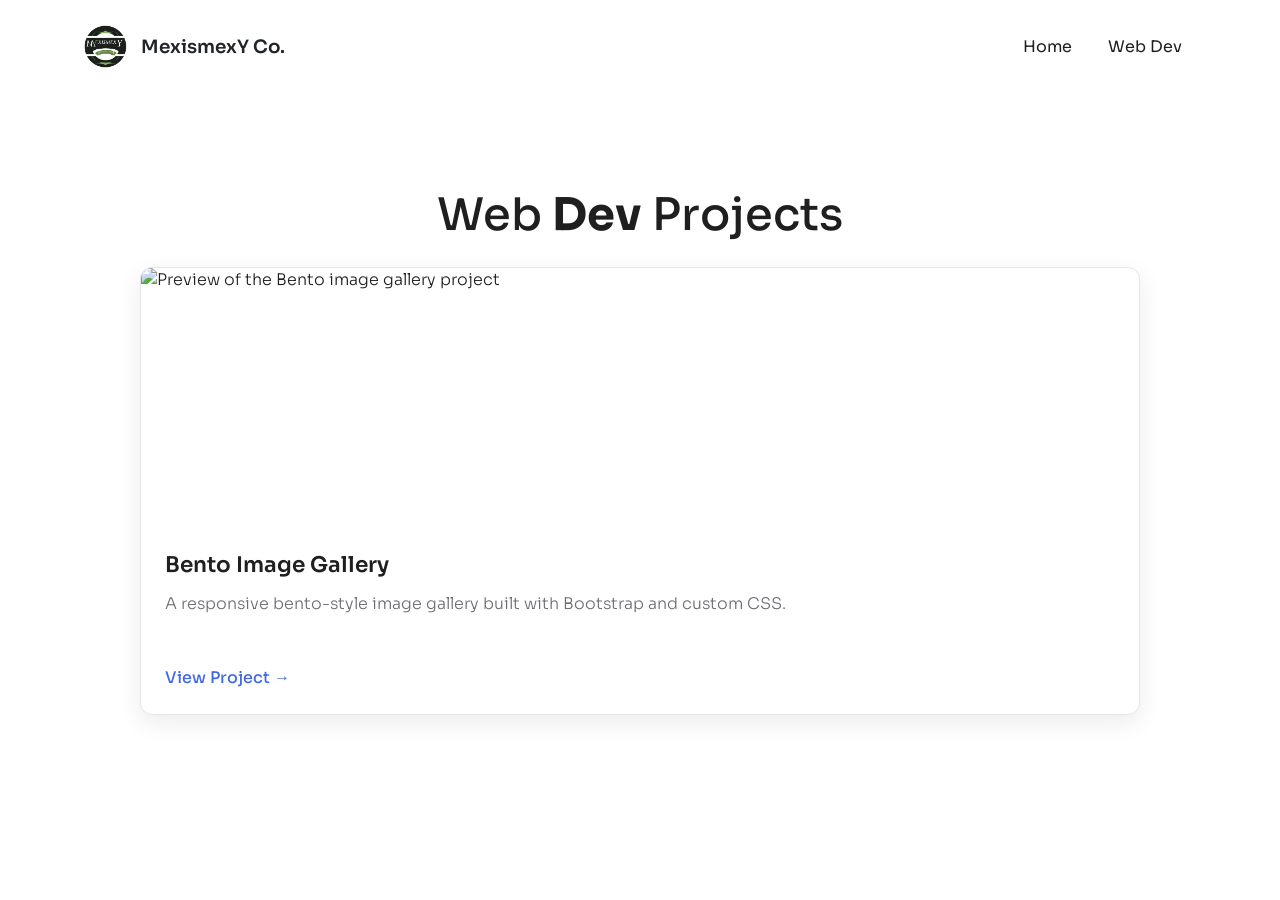
==== projects/web-dev.html @ 0d7992ed "portfolio updates" ====
<!DOCTYPE html>
<html lang="en">
  <head>
    <meta charset="UTF-8" />
    <meta name="viewport" content="width=device-width, initial-scale=1.0" />
    <title>Web Dev Projects | Jairus Portfolio</title>
    <link rel="preconnect" href="https://fonts.googleapis.com" />
    <link rel="preconnect" href="https://fonts.gstatic.com" crossorigin />
    <link href="https://fonts.googleapis.com/css2?family=Heebo:wght@300;400;500;600;700;800&family=Sora:wght@200;300;400;500;600;700&display=swap" rel="stylesheet">
    <link href="https://cdn.jsdelivr.net/npm/bootstrap@5.3.2/dist/css/bootstrap.min.css" rel="stylesheet" integrity="sha384-T3c6CoIi6uLrA9TneNEoa7RxnatzjcDSCmG1MXxSR1GAsXEV/Dwwykc2MPK8M2HN" crossorigin="anonymous">
    <link rel="stylesheet" href="../style.css" />
  </head>
  <body>
    <header class="py-4">
      <nav class="container d-flex justify-content-between align-items-center">
        <a class="navbar-brand text-dark" href="../index.html">
          <img src="../images/logo.png" alt="MexismexY Logo">
          <span>MexismexY Co.</span>
        </a>
        <div class="nav-links">
          <a class="text-decoration-none mx-3" href="../index.html">Home</a>
          <a class="text-decoration-none mx-3" href="web-dev.html" aria-current="page">Web Dev</a>
        </div>
      </nav>
    </header>

    <main>
      <section class="container py-5">
        <h1 class="section-title text-center mb-4">Web <strong>Dev</strong> Projects</h1>
        <div class="project-grid">
          <article class="project-card">
            <img
              src="../../bento/images/photo_5_2026-10-12_23-55-34.jpg"
              alt="Preview of the Bento image gallery project"
              loading="lazy"
              decoding="async"
            >
            <div class="project-card-body">
              <h2>Bento Image Gallery</h2>
              <p>A responsive bento-style image gallery built with Bootstrap and custom CSS.</p>
              <a class="project-link" href="../../bento/index.html">
                View Project <span aria-hidden="true">&rarr;</span>
              </a>
            </div>
          </article>
        </div>
      </section>
    </main>
  </body>
</html>
---- style.css ----
body {
  font-family: 'Sora', sans-serif;
  font-weight: 300;
  background-color: #ffffff;
  color: #1f1f1f;
}

header {
  padding-bottom: 5rem;
  margin-bottom: 2rem;
}

main {
  padding-top: 1rem;
}

.navbar-brand {
  font-weight: 600;
  font-size: 1.15rem;
  display: flex;
  align-items: center;
  gap: 0.75rem;
}

.navbar-brand img {
  height: 45px;
}

.navbar-brand span {
  white-space: nowrap;
}

.nav-links a {
  font-weight: 400;
  font-size: 1rem;
  color: #1f1f1f;
}

.nav-links a:hover {
  text-decoration: none;
  color: #000000;
}

.nav-links .dropdown-menu {
  border: 1px solid #e5e5e5;
  border-radius: 0.5rem;
  box-shadow: 0 0.5rem 1rem rgba(0, 0, 0, 0.08);
}

.nav-links .dropdown-item {
  font-size: 0.95rem;
}

.nav-links .dropdown-item:hover,
.nav-links .dropdown-item:focus {
  color: #000000;
  background-color: #f5f5f5;
}

.section-title {
  font-size: 2.8rem;
  font-weight: 500;
}

.section-title strong {
  font-weight: 700;
}

.project-grid {
  display: grid;
  grid-template-columns: repeat(auto-fit, minmax(280px, 1fr));
  max-width: 1000px;
  margin: 0 auto;
  gap: 2rem;
}

.project-card {
  border: 1px solid #e5e5e5;
  border-radius: 0.75rem;
  background-color: #ffffff;
  box-shadow: 0 0.5rem 1.5rem rgba(0, 0, 0, 0.08);
  overflow: hidden;
}

.project-card > img {
  display: block;
  width: 100%;
  height: 260px;
  object-fit: cover;
}

.project-card-body {
  padding: 1.5rem;
}

.project-card h2,
.project-card p {
  margin-top: 0;
}

.project-card h2 {
  margin-bottom: 0.75rem;
  font-size: 1.35rem;
  font-weight: 600;
}

.project-card p {
  min-height: 3.5rem;
  margin-bottom: 1.25rem;
  color: #6d6d75;
  line-height: 1.7;
}

.project-link {
  color: #4169e1;
  font-weight: 500;
  text-decoration: none;
}

.project-link:hover {
  text-decoration: underline;
}

.hero-intro,
.hero-title,
.hero-subtitle {
  font-family: 'Heebo', sans-serif;
  color: #1f1f1f;
}

.hero-intro {
  font-size: 3.8rem;
  line-height: 1.05;
  font-weight: 200;
  margin-bottom: 0;
}

.hero-title {
  font-size: 3.8rem;
  line-height: 1.05;
  font-weight: 200;
  letter-spacing: -0.02em;
  margin-bottom: 0.5rem;
  margin-top: 0;
}

.hero-subtitle {
  max-width: 520px;
  font-size: 1.05rem;
  line-height: 1.9;
  font-weight: 300;
  color: #6d6d75;
  margin-bottom: 1rem;
}

.text-thin {
  font-weight: 200;
}

.text-medium {
  font-weight: 400;
}

.about-text {
  font-size: 1.45rem;
  line-height: 1.95;
  font-weight: 300;
  color: #6d6d75;
}

.text-block {
  max-width: 800px;
}

.contact-link {
  color: #4169e1;
  text-decoration: none;
}

.contact-link:hover {
  text-decoration: underline;
}

.contact-label {
  color: #1f1f1f;
}

.section-rule,
.section-divider {
  height: 2px;
  background-color: #000000;
  margin: 2.5rem auto;
  width: calc(100% - 100px);
  max-width: 1300px;
}

.section-rule {
  margin-top: 2.5rem;
}

.section-divider {
  margin-top: 2rem;
}

.profile-circle {
  width: 300px;
  height: 300px;
  border-radius: 50%;
  display: flex;
  align-items: center;
  justify-content: center;
  background: linear-gradient(135deg, #f8f8f8 0%, #ededed 100%);
  box-shadow: 0 4px 12px rgba(0, 0, 0, 0.1);
  overflow: hidden;
}

.profile-image {
  width: 100%;
  height: 100%;
  object-fit: cover;
}

.skills-list {
  gap: 1.4rem;
}

.skills-list .skill-icon {
  width: 90px;
  height: 90px;
  border: 2px solid #2f5f14;
  border-radius: 18px;
  display: grid;
  place-items: center;
  color: #2f5f14;
  font-size: 1.9rem;
}

.skills-list .skill-label {
  margin-top: 0.75rem;
  font-size: 0.95rem;
  font-weight: 300;
  color: #1f1f1f;
}

.contact-logo {
  height: 300px;
  width: auto;
}

.social-links a {
  color: #1f1f1f;
  font-size: 1.5rem;
  margin-right: 1.2rem;
  font-weight: 500;
}

.social-links a:last-child {
  margin-right: 0;
}
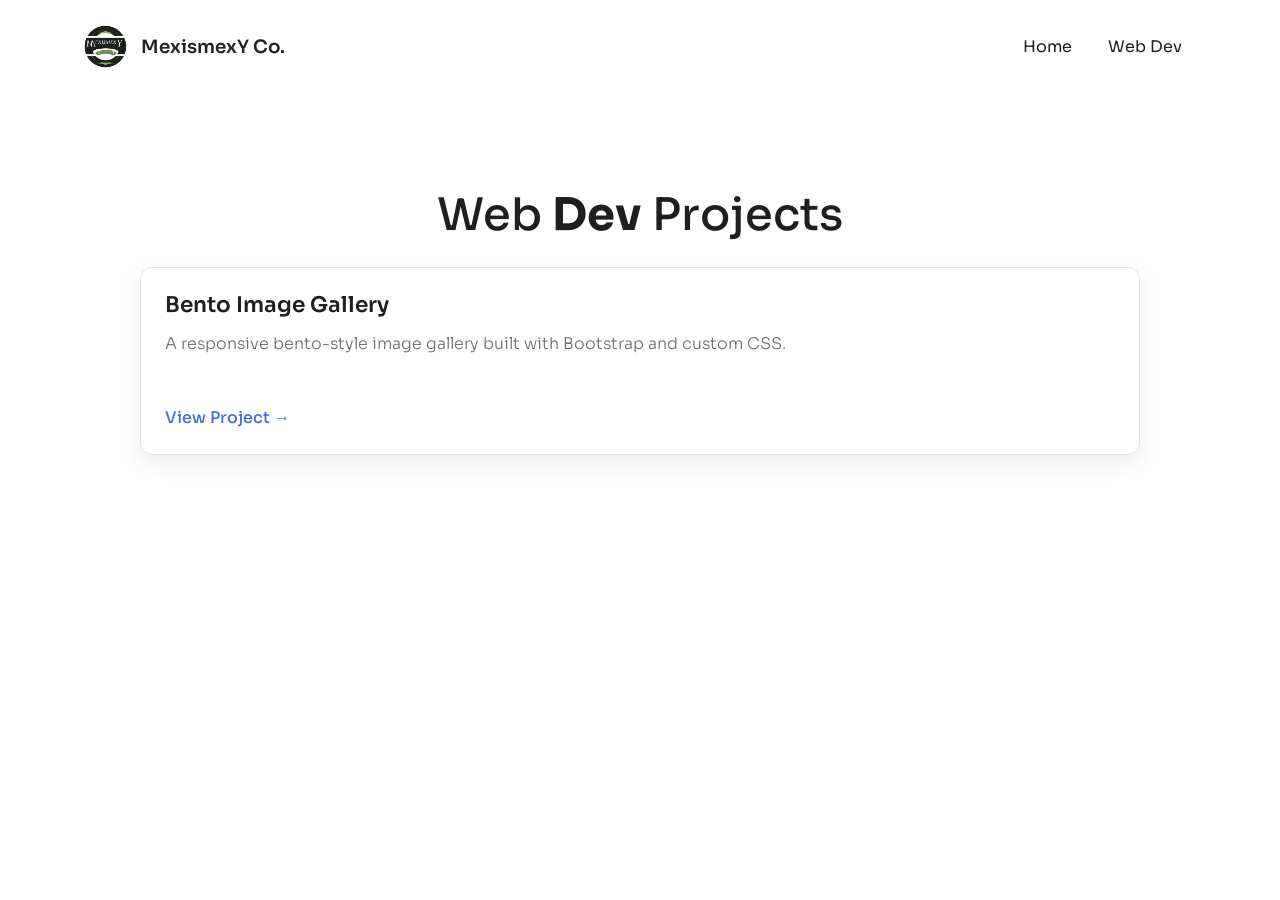
==== commit b4d5b74c: "modified pics" ====
--- a/projects/web-dev.html
+++ b/projects/web-dev.html
@@ -29,16 +29,10 @@
         <h1 class="section-title text-center mb-4">Web <strong>Dev</strong> Projects</h1>
         <div class="project-grid">
           <article class="project-card">
-            <img
-              src="../../bento/images/photo_5_2026-10-12_23-55-34.jpg"
-              alt="Preview of the Bento image gallery project"
-              loading="lazy"
-              decoding="async"
-            >
             <div class="project-card-body">
               <h2>Bento Image Gallery</h2>
               <p>A responsive bento-style image gallery built with Bootstrap and custom CSS.</p>
-              <a class="project-link" href="../../bento/index.html">
+              <a class="project-link" href="bento/index.html">
                 View Project <span aria-hidden="true">&rarr;</span>
               </a>
             </div>
